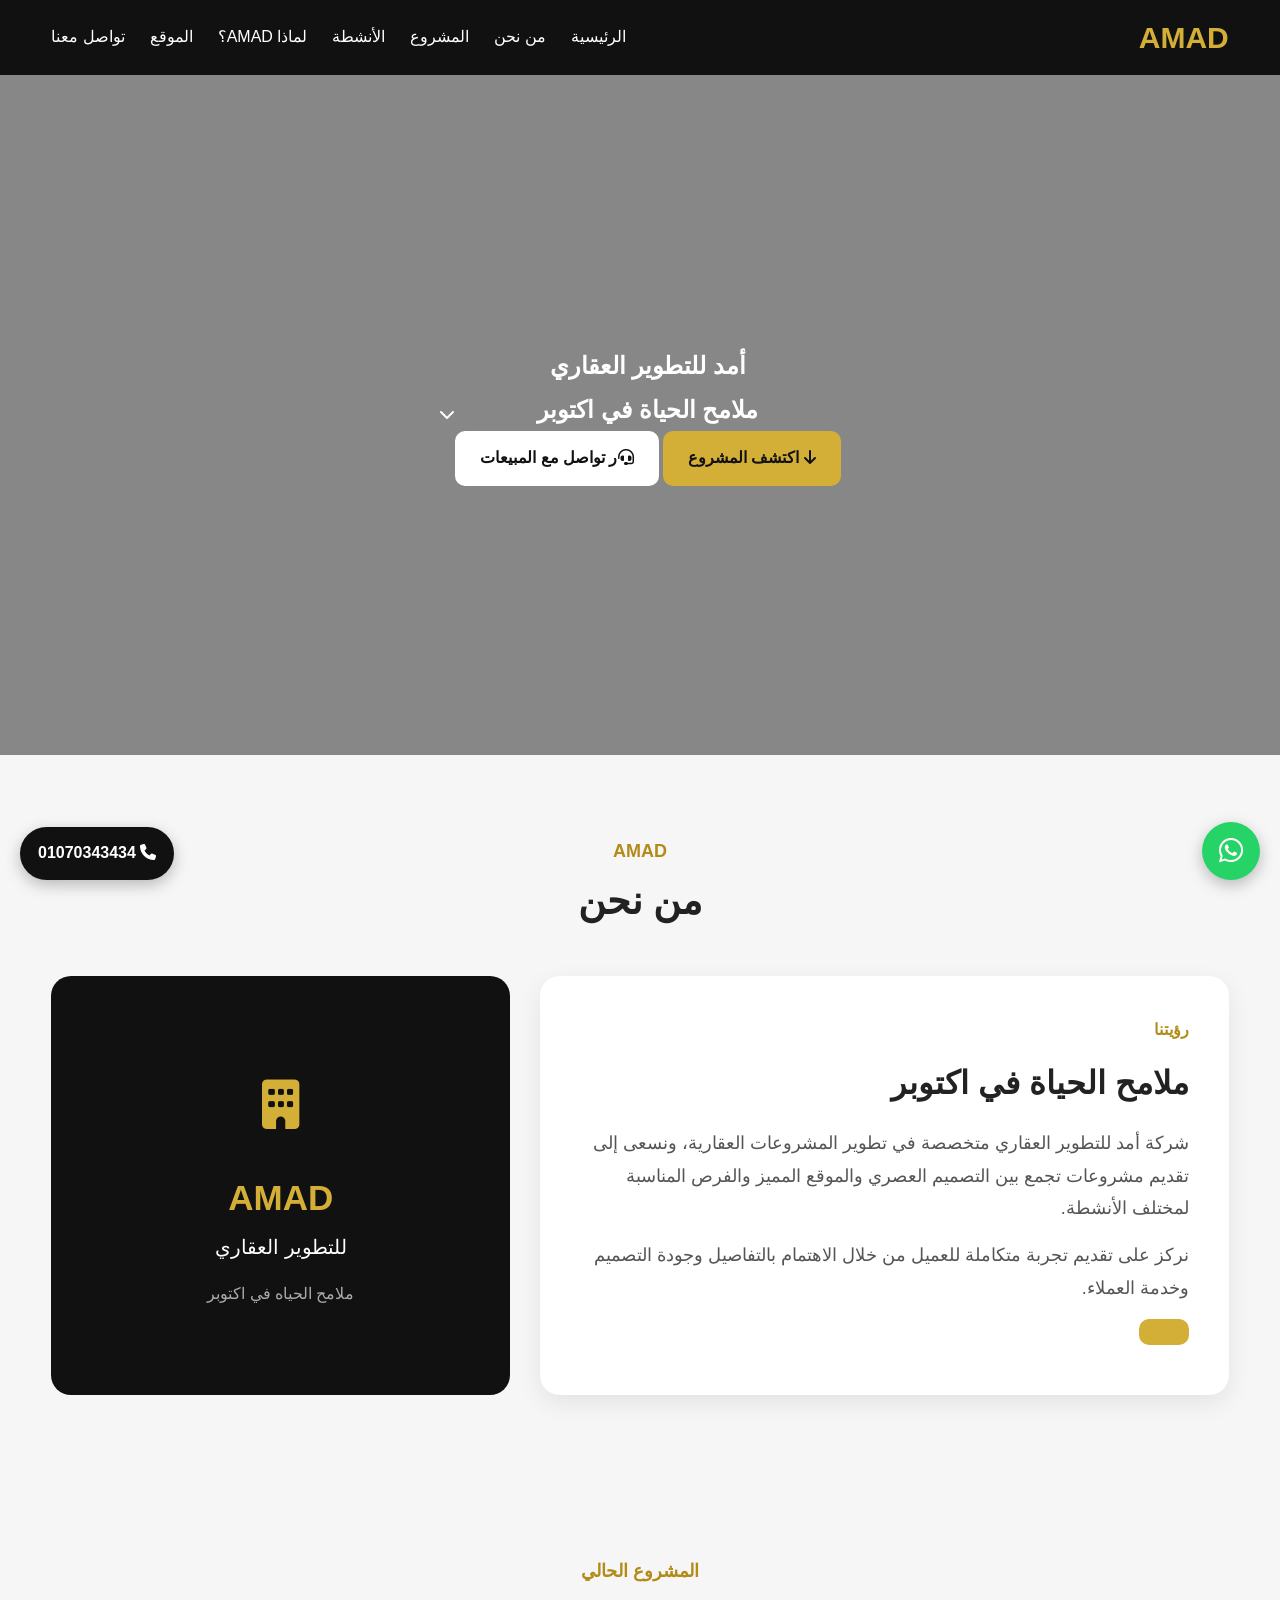
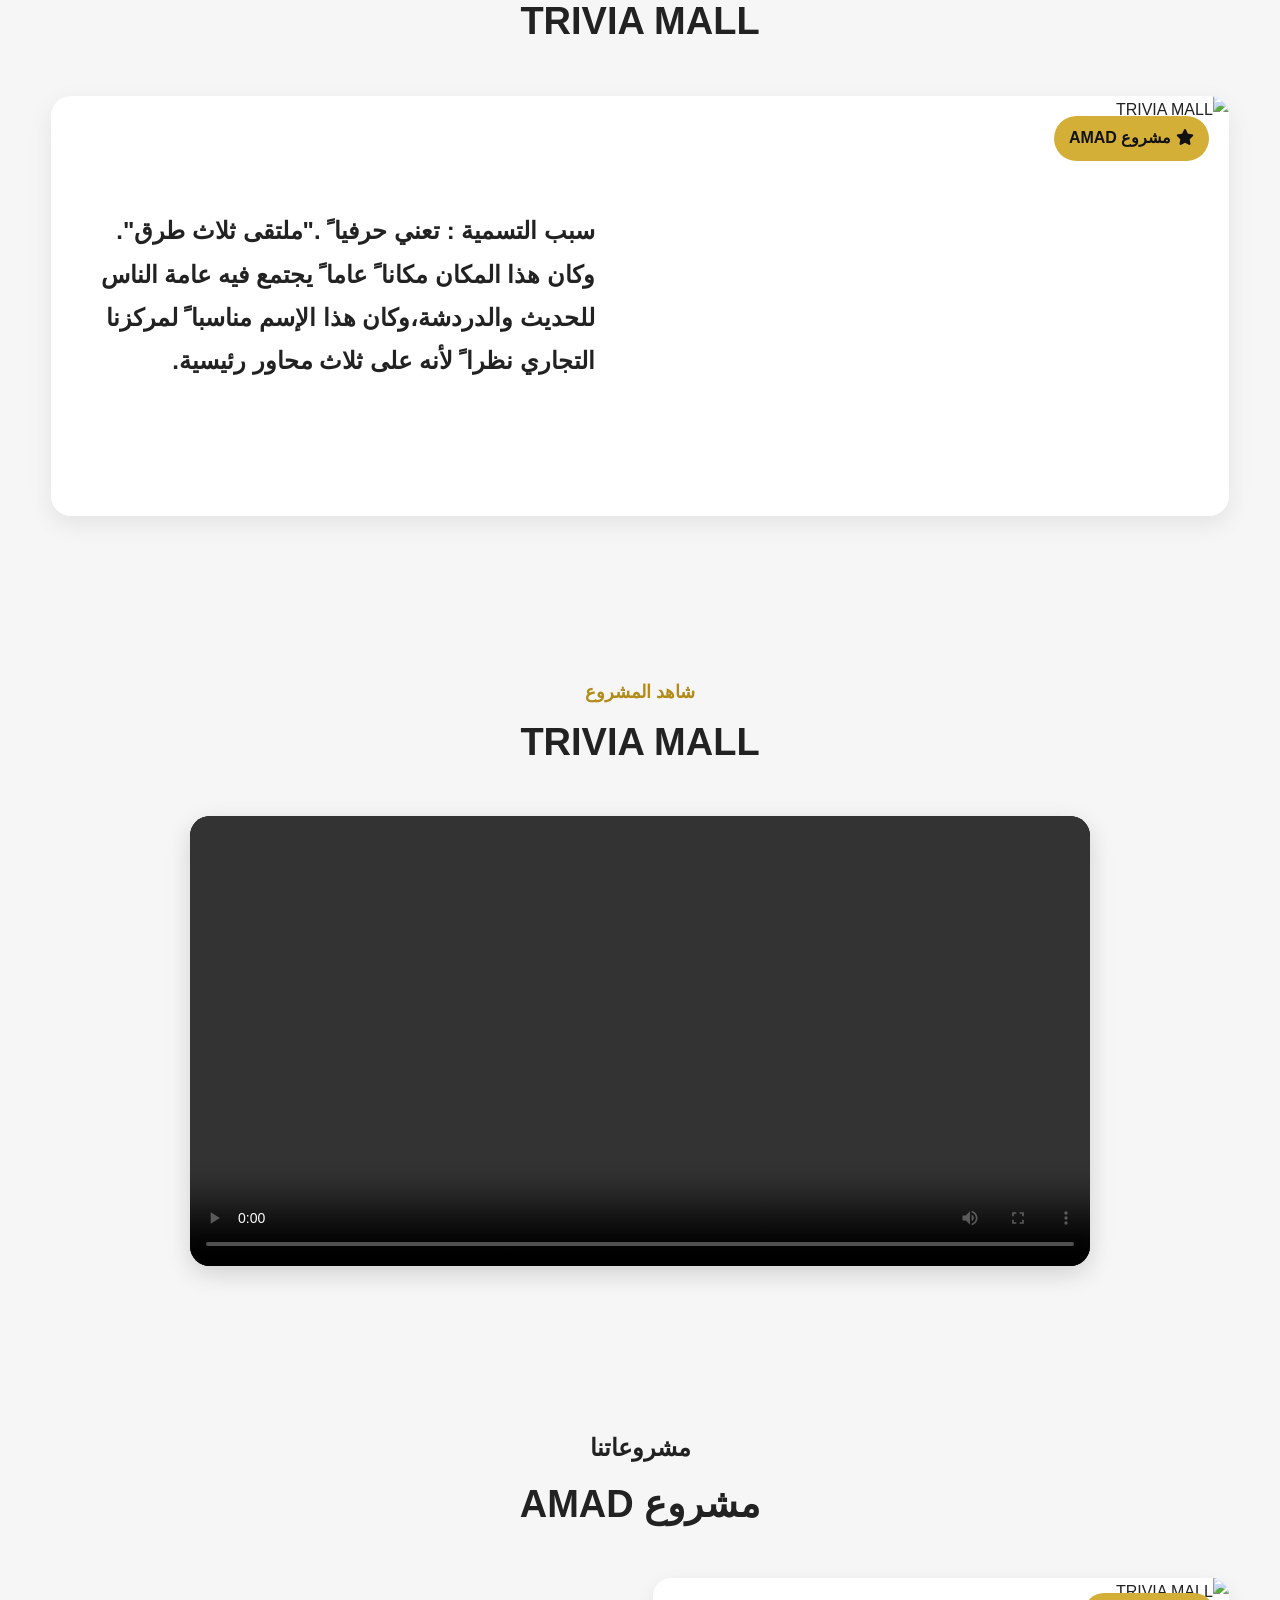
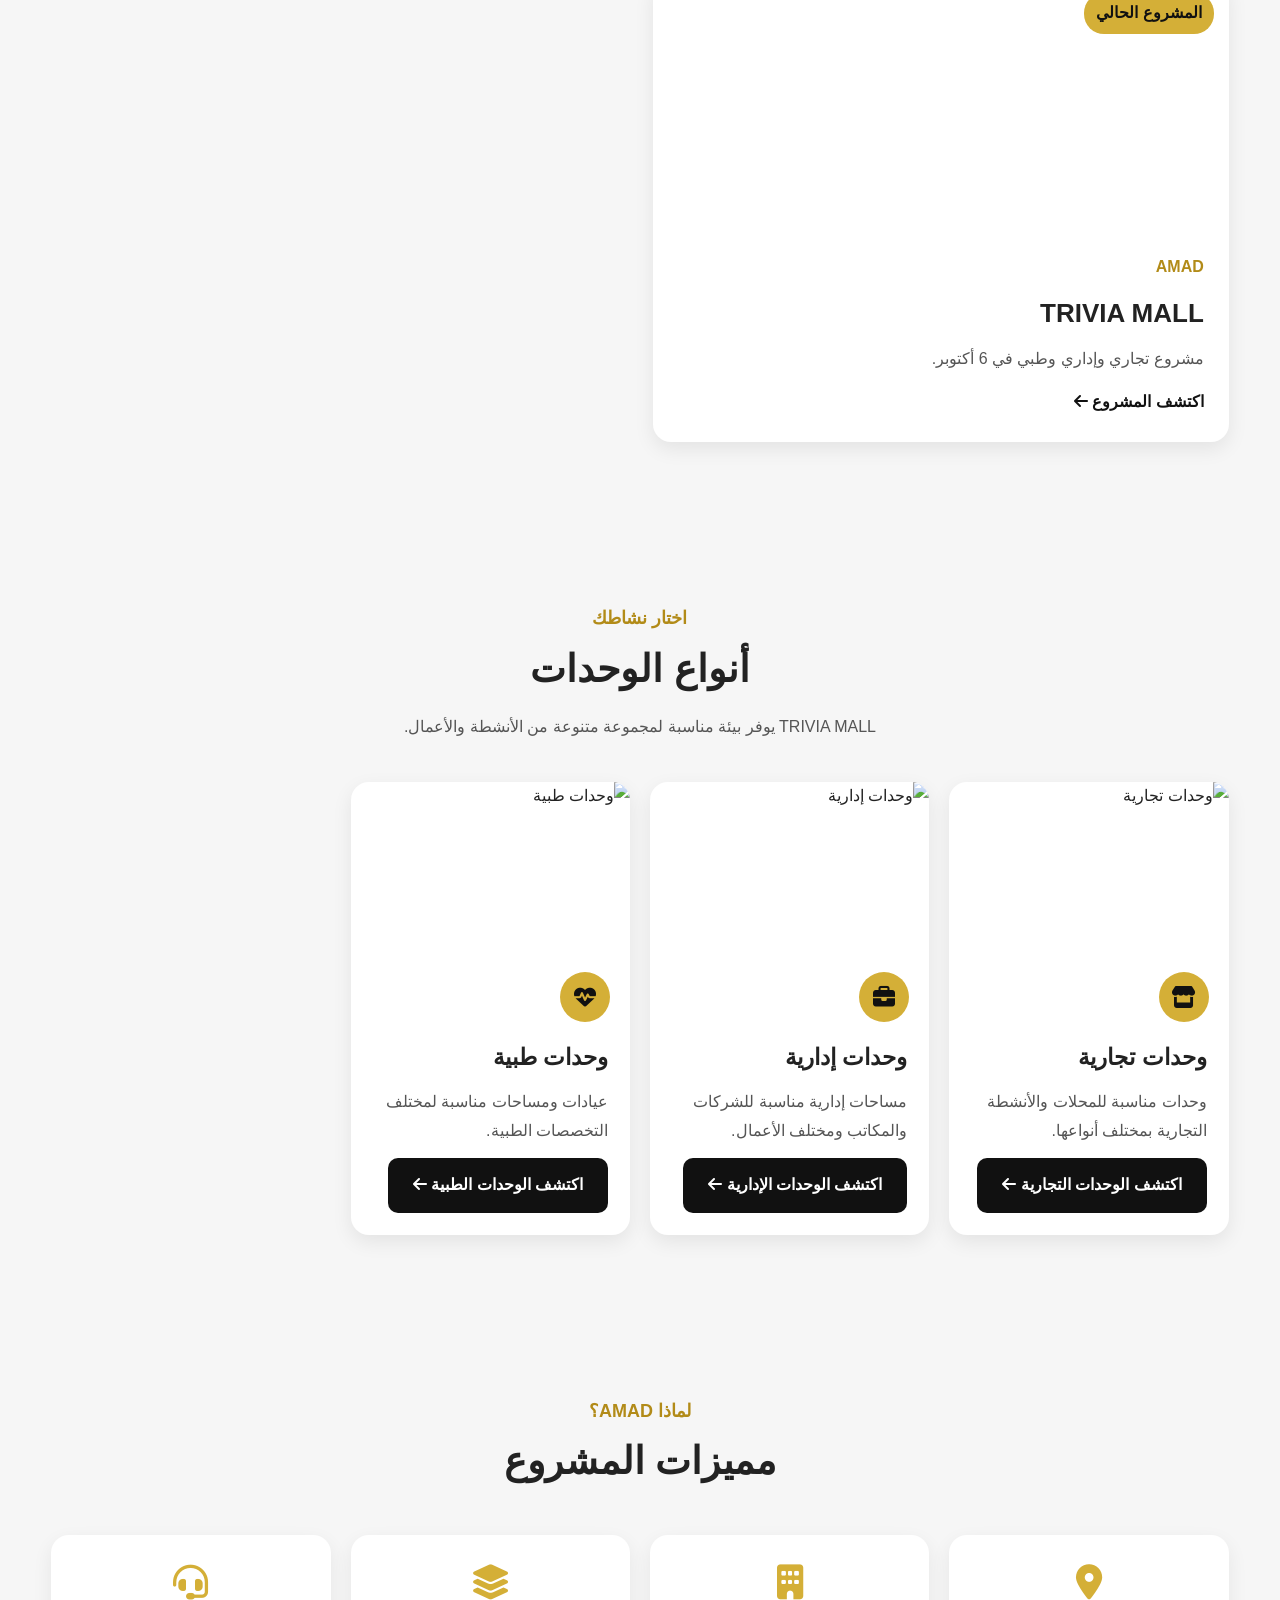
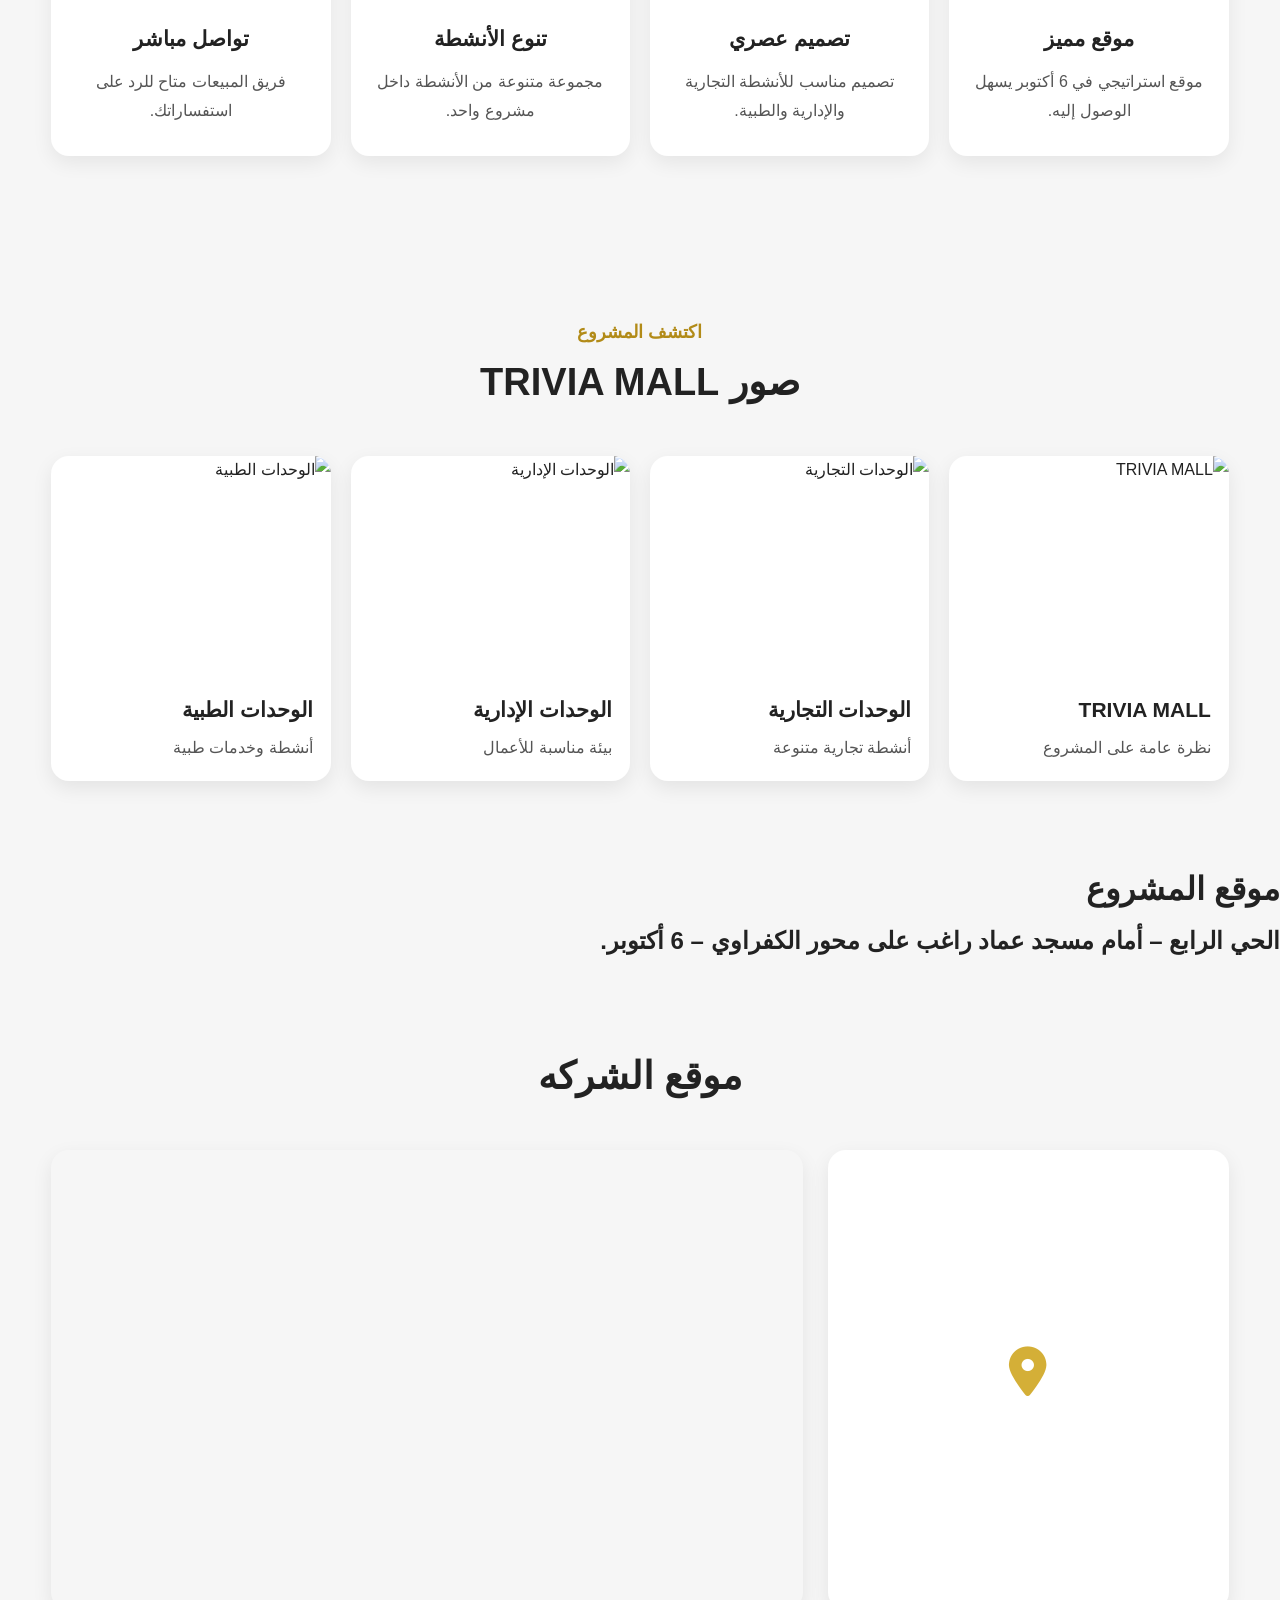
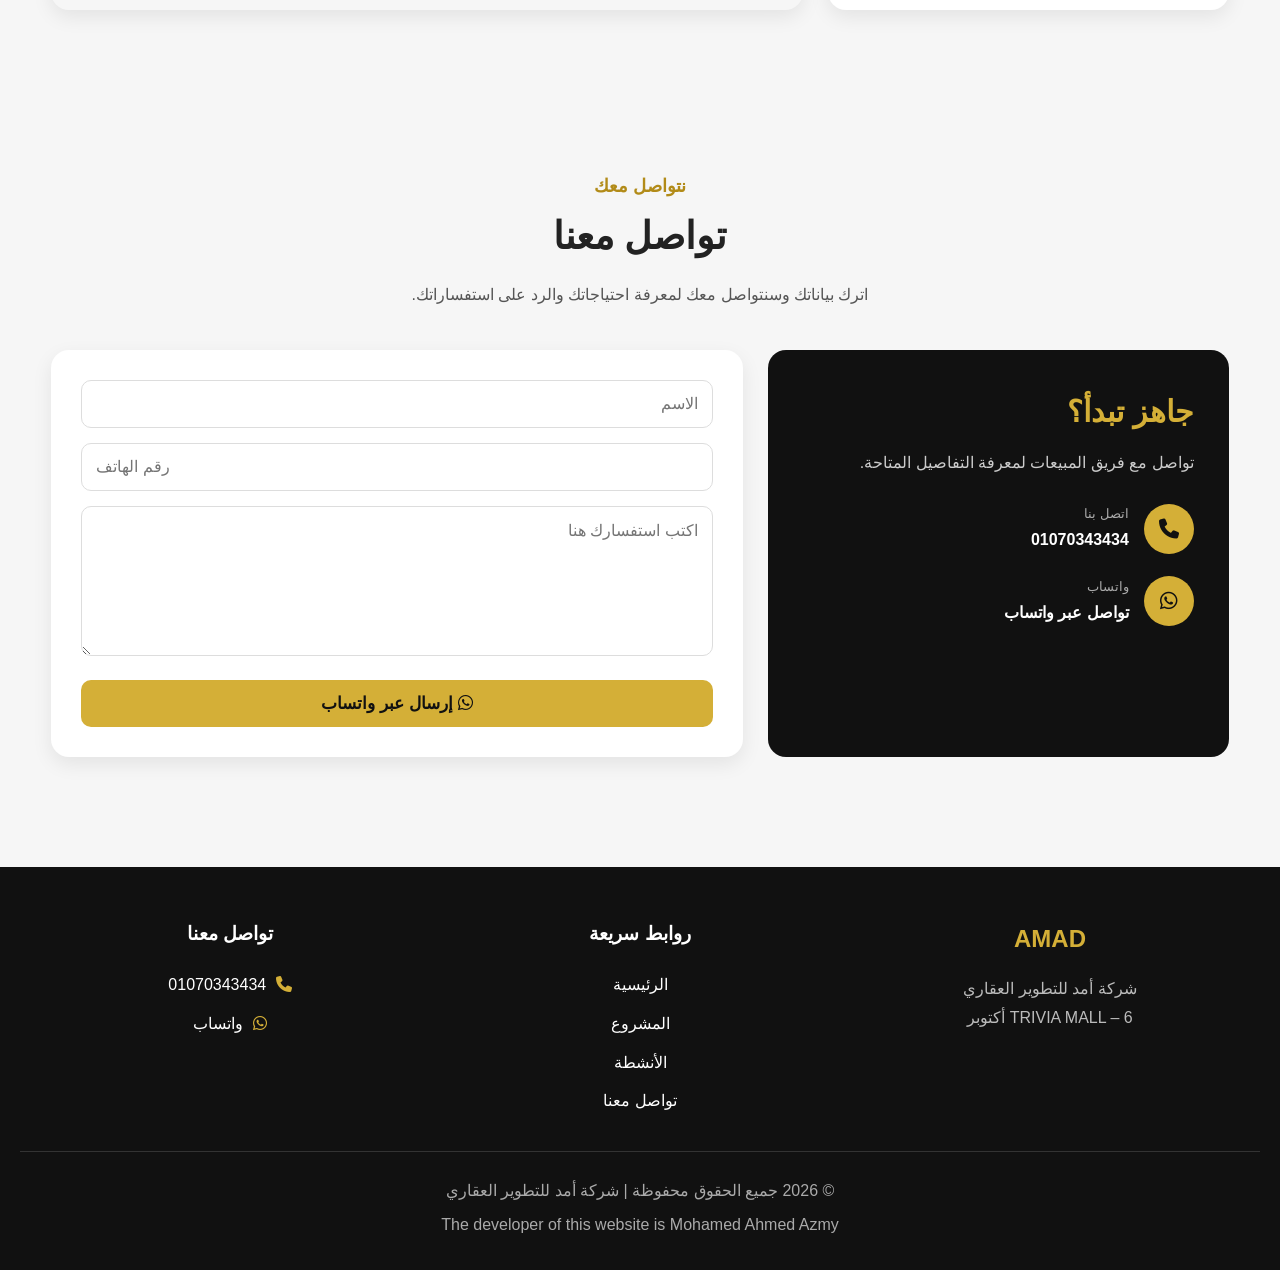
==== index.html @ 3ab89012 "Add files via upload" ====
<!DOCTYPE html>
<html lang="ar" dir="rtl">

<head>
    <meta name="google-site-verification" content="VstWDVRLXykxLYkvQCBUui3q2gNWDmRXdOxIaszETvo">

    <meta charset="UTF-8">
    <meta name="viewport" content="width=device-width, initial-scale=1.0">

    <meta name="description"
        content="أمد للتطوير العقاري | TRIVIA MALL - مشروع تجاري وإداري وطبي في 6 أكتوبر.">

    <title>أمد للتطوير العقاري | TRIVIA MALL</title>

    <link rel="stylesheet" href="style.css">

    <link rel="stylesheet"
        href="https://cdnjs.cloudflare.com/ajax/libs/font-awesome/6.7.2/css/all.min.css">
</head>
<script>
    const menuToggle = document.getElementById("menuToggle");
    const navLinks = document.getElementById("navLinks");

    menuToggle.addEventListener("click", function () {
        navLinks.classList.toggle("active");

        if (navLinks.classList.contains("active")) {
            menuToggle.textContent = "✕";
        } else {
            menuToggle.textContent = "☰";
        }
    });

    // إغلاق القائمة بعد الضغط على أي رابط
    document.querySelectorAll(".nav-links a").forEach(link => {
        link.addEventListener("click", function () {
            navLinks.classList.remove("active");
            menuToggle.textContent = "☰";
        });
    });
</script>
<body>

    <!-- زر الاتصال -->
    <a href="tel:01070343434" class="call-fixed">
        <i class="fa-solid fa-phone"></i>
        01070343434
    </a>

    <!-- Header -->
    <header>
    <nav class="navbar">

        <a href="#home" class="logo">
            AMAD
        </a>

        <!-- زر القائمة -->
        <button class="menu-toggle" id="menuToggle" aria-label="فتح القائمة">
            ☰
        </button>

        <ul class="nav-links" id="navLinks">

            <li><a href="#home">الرئيسية</a></li>
            <li><a href="#about">من نحن</a></li>
            <li><a href="#project">المشروع</a></li>
            <li><a href="#services">الأنشطة</a></li>
            <li><a href="#why-us">لماذا AMAD؟</a></li>
            <li><a href="#location">الموقع</a></li>
            <li><a href="#contact">تواصل معنا</a></li>

        </ul>

    </nav>
</header>

    <!-- Hero -->
    <section class="hero" id="home">

        <div class="hero-overlay"></div>

        <div class="hero-content">

            <span class="hero-small">
               <h1>أمد للتطوير العقاري </h1> 
            </span>

           <h1>ملامح الحياة في اكتوبر</h1>
           

            <h2>
                
            </h2>

            

            <div class="hero-buttons">

                <a href="#project" class="main-btn">
                    <i class="fa-solid fa-arrow-down"></i>
                    اكتشف المشروع
                </a>

                <a href="#contact" class="second-btn">
                    <i class="fa-solid fa-headset"></i>ر 
                    تواصل مع المبيعات
                </a>

            </div>

        </div>

        <div class="hero-scroll">
            <span></span>
            <i class="fa-solid fa-chevron-down"></i>
        </div>

    </section>

    <!-- About -->
    <section class="about section" id="about">

        <div class="section-title">

            <span>AMAD</span>

            <h2>من نحن</h2>

        </div>

        <div class="about-content">

            <div class="about-text">

                <span class="section-label">
                    رؤيتنا
                </span>

                <h3>
         ملامح الحياة في اكتوبر
                </h3>

                <p>
                    شركة أمد للتطوير العقاري متخصصة في تطوير
                    المشروعات العقارية، ونسعى إلى تقديم مشروعات
                    تجمع بين التصميم العصري والموقع المميز
                    والفرص المناسبة لمختلف الأنشطة.
                </p>

                <p>
                    نركز على تقديم تجربة متكاملة للعميل
                    من خلال الاهتمام بالتفاصيل وجودة التصميم
                    وخدمة العملاء.
                </p>

                <a href="#project" class="main-btn">
                    
                </a>

            </div>

            <div class="about-highlight">

                <div class="highlight-icon">
                    <i class="fa-solid fa-building"></i>
                </div>

                <h3>AMAD</h3>

                <p>
                    للتطوير العقاري
                </p>

                <span>
                
ملامح الحياه في اكتوبر
                </span>

            </div>

        </div>

    </section>

    <!-- Project -->
    <section class="project section" id="project">

        <div class="section-title">

            <span>المشروع الحالي</span>

            <h2>TRIVIA MALL</h2>

        </div>

        <div class="project-card">

            <div class="project-image">

                <img src="trivia-mall.jpg" alt="TRIVIA MALL">

                <div class="project-badge">
                    <i class="fa-solid fa-star"></i>
                    مشروع AMAD
                </div>

            </div>

            <div class="project-info">

                <span class="section-label">
                    
                </span>

                <h3>
                    
                </h3>
<h1>سبب التسمية : تعني حرفيا ً ."ملتقى ثلاث طرق". وكان هذا المكان مكانا ً عاما ً يجتمع فيه عامة الناس للحديث والدردشة،وكان هذا الإسم مناسبا ً لمركزنا التجاري نظرا ً لأنه على ثلاث محاور رئيسية&#46;</h1>
                
                <div class="project-location">

                   

                    <div>

                        

                        

                    </div>

                </div>

                <div class="project-actions">

                  

                   
                </div>

            </div>

        </div>

    </section>

    <!-- Video -->
    <section class="video-section section">

        <div class="section-title">

            <span>شاهد المشروع</span>

            <h2>TRIVIA MALL</h2>

        </div>

        <div class="video-box">

            <video controls playsinline preload="metadata">

                <source src="trivia-mall.mp4" type="video/mp4">

                المتصفح لا يدعم تشغيل الفيديو.

            </video>

        </div>

    </section>

    <!-- Projects -->
    <section class="projects section">

        <div class="section-title">

           <H1>مشروعاتنا</H1>

            <h2>مشروع AMAD</h2>

        </div>

        <div class="projects-grid">

            <div class="project-mini-card active-project">

                <div class="mini-project-image">

                    <img src="trivia-mall.jpg" alt="TRIVIA MALL">

                    <span class="project-status">
                        المشروع الحالي
                    </span>

                </div>

                <div class="mini-project-content">

                    <span>AMAD</span>

                    <h3>TRIVIA MALL</h3>

                    <p>
                        مشروع تجاري وإداري وطبي
                        في 6 أكتوبر.
                    </p>

                    <a href="#project">
                        اكتشف المشروع
                        <i class="fa-solid fa-arrow-left"></i>
                    </a>

                </div>

            </div>

            

            </div>

        </div>

    </section>

    <!-- Services -->
    <section class="services section" id="services">

        <div class="section-title">

            <span>اختار نشاطك</span>

            <h2>أنواع الوحدات</h2>

            <p>
                TRIVIA MALL يوفر بيئة مناسبة لمجموعة متنوعة
                من الأنشطة والأعمال.
            </p>

        </div>

        <div class="services-grid">

            <!-- Commercial -->
            <div class="service-card">

                <div class="service-image">

                    <img
                        src="https://images.unsplash.com/photo-1556742049-0cfed4f6a45d?auto=format&fit=crop&w=900&q=80"
                        alt="وحدات تجارية">

                    <span class="service-icon">
                        <i class="fa-solid fa-store"></i>
                    </span>

                </div>

                <div class="service-content">

                    <h3>وحدات تجارية</h3>

                    <p>
                        وحدات مناسبة للمحلات والأنشطة التجارية
                        بمختلف أنواعها.
                    </p>

                    <a href="commercial.html" class="details-btn">
                        اكتشف الوحدات التجارية
                        <i class="fa-solid fa-arrow-left"></i>
                    </a>

                </div>

            </div>

            <!-- Administrative -->
            <div class="service-card">

                <div class="service-image">

                    <img
                        src="https://images.unsplash.com/photo-1497366811353-6870744d04b2?auto=format&fit=crop&w=900&q=80"
                        alt="وحدات إدارية">

                    <span class="service-icon">
                        <i class="fa-solid fa-briefcase"></i>
                    </span>

                </div>

                <div class="service-content">

                    <h3>وحدات إدارية</h3>

                    <p>
                        مساحات إدارية مناسبة للشركات
                        والمكاتب ومختلف الأعمال.
                    </p>

                    <a href="administrative.html" class="details-btn">
                        اكتشف الوحدات الإدارية
                        <i class="fa-solid fa-arrow-left"></i>
                    </a>

                </div>

            </div>

            <!-- Medical -->
            <div class="service-card">

                <div class="service-image">

                    <img
                        src="https://images.unsplash.com/photo-1519494026892-80bbd2d6fd0d?auto=format&fit=crop&w=900&q=80"
                        alt="وحدات طبية">

                    <span class="service-icon">
                        <i class="fa-solid fa-heart-pulse"></i>
                    </span>

                </div>

                <div class="service-content">

                    <h3>وحدات طبية</h3>

                    <p>
                        عيادات ومساحات مناسبة
                        لمختلف التخصصات الطبية.
                    </p>

                    <a href="medical.html" class="details-btn">
                        اكتشف الوحدات الطبية
                        <i class="fa-solid fa-arrow-left"></i>
                    </a>

                </div>

            </div>

            

                </div>

            </div>

        </div>

    </section>

    <!-- Why Us -->
    <section class="why-us section" id="why-us">

        <div class="section-title">

            <span>لماذا AMAD؟</span>

            <h2>مميزات المشروع</h2>

        </div>

        <div class="features-grid">

            <div class="feature-box">

                <div class="feature-icon">
                    <i class="fa-solid fa-location-dot"></i>
                </div>

                <h3>موقع مميز</h3>

                <p>
                    موقع استراتيجي في 6 أكتوبر
                    يسهل الوصول إليه.
                </p>

            </div>

            <div class="feature-box">

                <div class="feature-icon">
                    <i class="fa-solid fa-building"></i>
                </div>

                <h3>تصميم عصري</h3>

                <p>
                    تصميم مناسب للأنشطة التجارية
                    والإدارية والطبية.
                </p>

            </div>

            <div class="feature-box">

                <div class="feature-icon">
                    <i class="fa-solid fa-layer-group"></i>
                </div>

                <h3>تنوع الأنشطة</h3>

                <p>
                    مجموعة متنوعة من الأنشطة
                    داخل مشروع واحد.
                </p>

            </div>

            <div class="feature-box">

                <div class="feature-icon">
                    <i class="fa-solid fa-headset"></i>
                </div>

                <h3>تواصل مباشر</h3>

                <p>
                    فريق المبيعات متاح للرد
                    على استفساراتك.
                </p>

            </div>

        </div>

    </section>

    <!-- Gallery -->
    <section class="gallery section">

        <div class="section-title">

            <span>اكتشف المشروع</span>

            <h2>صور TRIVIA MALL</h2>

        </div>

        <div class="gallery-grid">

            <div class="gallery-card">

                <img
                    src="trivia-mall.jpg"
                    alt="TRIVIA MALL"
                    onclick="openImage(this.src)">

                <div class="gallery-overlay">

                    <h3>TRIVIA MALL</h3>

                    <p>نظرة عامة على المشروع</p>

                </div>

            </div>

            <div class="gallery-card">

                <img
                    src="https://images.unsplash.com/photo-1556742049-0cfed4f6a45d?auto=format&fit=crop&w=900&q=80"
                    alt="الوحدات التجارية"
                    onclick="openImage(this.src)">

                <div class="gallery-overlay">

                    <h3>الوحدات التجارية</h3>

                    <p>أنشطة تجارية متنوعة</p>

                </div>

            </div>

            <div class="gallery-card">

                <img
                    src="https://images.unsplash.com/photo-1497366811353-6870744d04b2?auto=format&fit=crop&w=900&q=80"
                    alt="الوحدات الإدارية"
                    onclick="openImage(this.src)">

                <div class="gallery-overlay">

                    <h3>الوحدات الإدارية</h3>

                    <p>بيئة مناسبة للأعمال</p>

                </div>

            </div>

            <div class="gallery-card">

                <img
                    src="https://images.unsplash.com/photo-1519494026892-80bbd2d6fd0d?auto=format&fit=crop&w=900&q=80"
                    alt="الوحدات الطبية"
                    onclick="openImage(this.src)">

                <div class="gallery-overlay">

                    <h3>الوحدات الطبية</h3>

                    <p>أنشطة وخدمات طبية</p>

                </div>

            </div>

        </div>

    </section>

    <!-- Location -->
     <h1>موقع المشروع</h1>

                <H2> الحي الرابع – أمام مسجد عماد راغب
                    على محور الكفراوي – 6 أكتوبر.
                </H2>
                   

     
    <section class="location section" id="location">

        <div class="section-title">

            

            <h2>موقع الشركه</h2>

        </div>

        <div class="location-content">

            <div class="location-info">

                <div class="location-icon">
                    <i class="fa-solid fa-location-dot"></i>
                </div>

                
                

            </div>

            <div class="map-box">

                <iframe
                    src="https://www.google.com/maps?q=West+Point+Mall+6th+October&output=embed"
                    width="100%"
                    height="450"
                    style="border:0;"
                    loading="lazy"
                    title="موقع TRIVIA MALL">
                </iframe>

            </div>

        </div>

    </section>

    <!-- Contact -->
    <section class="contact section" id="contact">

        <div class="section-title">

            <span>نتواصل معك</span>

            <h2>تواصل معنا</h2>

            <p>
                اترك بياناتك وسنتواصل معك لمعرفة
                احتياجاتك والرد على استفساراتك.
            </p>

        </div>

        <div class="contact-container">

            <div class="contact-info">

                <h3>جاهز تبدأ؟</h3>

                <p>
                    تواصل مع فريق المبيعات
                    لمعرفة التفاصيل المتاحة.
                </p>

                <a href="tel:01070343434" class="contact-item">

                    <span>
                        <i class="fa-solid fa-phone"></i>
                    </span>

                    <div>

                        <small>اتصل بنا</small>

                        <strong>01070343434</strong>

                    </div>

                </a>

                <a
                    href="https://wa.me/201070343434"
                    target="_blank"
                    class="contact-item">

                    <span>
                        <i class="fa-brands fa-whatsapp"></i>
                    </span>

                    <div>

                        <small>واتساب</small>

                        <strong>تواصل عبر واتساب</strong>

                    </div>

                </a>

            </div>

            <div class="contact-box">

                <input
                    type="text"
                    id="name"
                    placeholder="الاسم"
                    autocomplete="name">

                <input
                    type="tel"
                    id="phone"
                    placeholder="رقم الهاتف"
                    autocomplete="tel">

                <textarea
                    id="message"
                    placeholder="اكتب استفسارك هنا"></textarea>

                <button
                    onclick="sendWhatsApp()"
                    class="main-btn">

                    <i class="fa-brands fa-whatsapp"></i>
                    إرسال عبر واتساب

                </button>

            </div>

        </div>

    </section>

    <!-- WhatsApp -->
    <a
        href="https://wa.me/201070343434"
        target="_blank"
        class="whatsapp-float"
        aria-label="التواصل عبر واتساب">

        <i class="fa-brands fa-whatsapp"></i>

    </a>

    <!-- Image Modal -->
    <div
        id="imageModal"
        class="image-modal"
        onclick="closeImage()">

        <span>×</span>

        <img
            id="bigImage"
            src=""
            alt="صورة كبيرة">

    </div>

    <!-- Footer -->
    <footer>

        <div class="footer-content">

            <div class="footer-brand">

                <h2>AMAD</h2>

                <p>
                    شركة أمد للتطوير العقاري
                </p>

                <p>
                    TRIVIA MALL – 6 أكتوبر
                </p>

            </div>

            <div class="footer-links">

                <h3>روابط سريعة</h3>

                <a href="#home">الرئيسية</a>
                <a href="#project">المشروع</a>
                <a href="#services">الأنشطة</a>
                <a href="#contact">تواصل معنا</a>

            </div>

            <div class="footer-contact">

                <h3>تواصل معنا</h3>

                <a href="tel:01070343434">

                    <i class="fa-solid fa-phone"></i>
                    01070343434

                </a>

                <a
                    href="https://wa.me/201070343434"
                    target="_blank">

                    <i class="fa-brands fa-whatsapp"></i>
                    واتساب

                </a>

            </div>

        </div>

        <div class="footer-bottom">

            <p>
                © 2026 جميع الحقوق محفوظة | شركة أمد للتطوير العقاري
            </p>

            <p>
                The developer of this website is Mohamed Ahmed Azmy
            </p>

        </div>

    </footer>

    <script src="script.js"></script>

</body>

</html>
---- style.css ----
* {
    box-sizing: border-box;
    margin: 0;
    padding: 0;
}

html {
    scroll-behavior: smooth;
}

body {
    font-family: Arial, Tahoma, sans-serif;
    background: #f6f6f6;
    color: #222;
    line-height: 1.8;
}

/* =========================
   HEADER
========================= */

header {
    background: #111;
    color: white;
    position: sticky;
    top: 0;
    z-index: 1000;
}

.navbar {
    width: 92%;
    max-width: 1200px;
    margin: auto;
    min-height: 75px;
    display: flex;
    align-items: center;
    justify-content: space-between;
    gap: 20px;
}

.logo {
    font-size: 30px;
    color: #d4af37;
    text-decoration: none;
    font-weight: bold;
}

.nav-links {
    list-style: none;
    display: flex;
    gap: 25px;
    flex-wrap: wrap;
}

.nav-links a {
    color: white;
    text-decoration: none;
    font-size: 16px;
    transition: 0.3s;
}

.nav-links a:hover {
    color: #d4af37;
}

/* =========================
   HERO
========================= */

.hero {
    min-height: 680px;
    display: flex;
    align-items: center;
    justify-content: center;
    text-align: center;
    color: white;

    background:
        linear-gradient(
            rgba(0, 0, 0, 0.58),
            rgba(0, 0, 0, 0.58)
        ),
        url("trivia-mall.jpg")
        center center / cover no-repeat;

    padding: 80px 20px;
}

.hero {
    min-height: 680px;
    position: relative;
    display: flex;
    align-items: center;
    justify-content: center;
    text-align: center;
    color: white;
    padding: 80px 20px;

    background-image:
        linear-gradient(
            rgba(0, 0, 0, 0.45),
            rgba(0, 0, 0, 0.45)
        ),
        url("trivia-mall.jpg");

    background-repeat: no-repeat;
    background-position: center center;
    background-size: cover;
}

@media (max-width: 600px) {
    .hero {
        min-height: 650px;
        padding: 70px 15px;

        background-position: center center;
        background-size: cover;
    }

    .hero h1 {
        font-size: 38px;
    }

    .hero h2 {
        font-size: 21px;
    }

    .hero p {
        font-size: 15px;
    }
}
/* =========================
   BUTTONS
========================= */

.main-btn,
.second-btn,
.details-btn {
    display: inline-block;
    text-decoration: none;
    border-radius: 10px;
    padding: 13px 25px;
    font-weight: bold;
    transition: 0.3s;
    cursor: pointer;
}

.main-btn {
    background: #d4af37;
    color: #111;
}

.main-btn:hover {
    transform: translateY(-3px);
    opacity: 0.9;
}

.second-btn {
    background: white;
    color: #111;
}

.second-btn:hover {
    transform: translateY(-3px);
    background: #eee;
}

.details-btn {
    background: #111;
    color: white;
    margin-top: 12px;
}

.details-btn:hover {
    background: #d4af37;
    color: #111;
}

/* =========================
   SECTIONS
========================= */

.section {
    width: 92%;
    max-width: 1200px;
    margin: auto;
    padding: 80px 0;
}

.section-title {
    text-align: center;
    margin-bottom: 40px;
}

.section-title span {
    display: block;
    color: #b28b18;
    font-weight: bold;
    font-size: 18px;
}

.section-title h2 {
    font-size: 38px;
    margin-bottom: 10px;
}

.section-title p {
    max-width: 800px;
    margin: 10px auto;
    color: #555;
}

/* =========================
   ABOUT
========================= */

.about {
    text-align: center;
}

.about-content {
    display: grid;
    grid-template-columns: 1.5fr 1fr;
    gap: 30px;
    align-items: stretch;
}

.about-text {
    background: white;
    padding: 40px;
    border-radius: 20px;
    text-align: right;
    box-shadow: 0 8px 25px rgba(0, 0, 0, 0.08);
}

.section-label {
    display: inline-block;
    color: #b28b18;
    font-weight: bold;
    margin-bottom: 10px;
}

.about-text h3 {
    font-size: 32px;
    margin-bottom: 15px;
}

.about-text p {
    font-size: 18px;
    margin-bottom: 15px;
    color: #555;
}

.about-highlight {
    background: #111;
    color: white;
    border-radius: 20px;
    padding: 40px 25px;
    display: flex;
    flex-direction: column;
    justify-content: center;
    align-items: center;
}

.highlight-icon {
    font-size: 50px;
    color: #d4af37;
    margin-bottom: 15px;
}

.about-highlight h3 {
    color: #d4af37;
    font-size: 35px;
}

.about-highlight p {
    font-size: 20px;
}

.about-highlight span {
    color: #aaa;
    margin-top: 15px;
}

/* =========================
   PROJECT
========================= */

.project-card {
    background: white;
    border-radius: 20px;
    overflow: hidden;
    box-shadow: 0 8px 25px rgba(0, 0, 0, 0.08);
    display: grid;
    grid-template-columns: 1fr 1fr;
}

.project-image {
    position: relative;
}

.project-image img {
    width: 100%;
    height: 100%;
    min-height: 420px;
    object-fit: cover;
    display: block;
}

.project-badge {
    position: absolute;
    top: 20px;
    right: 20px;
    background: #d4af37;
    color: #111;
    padding: 8px 15px;
    border-radius: 25px;
    font-weight: bold;
}

.project-info {
    padding: 45px;
    display: flex;
    flex-direction: column;
    justify-content: center;
}

.project-info h3 {
    font-size: 34px;
    margin-bottom: 15px;
    color: #b28b18;
}

.project-info p {
    font-size: 18px;
    margin-bottom: 15px;
}

.project-location {
    display: flex;
    gap: 15px;
    align-items: flex-start;
    margin: 15px 0;
}

.project-location > i {
    color: #d4af37;
    font-size: 25px;
    margin-top: 5px;
}

.project-actions {
    display: flex;
    gap: 12px;
    flex-wrap: wrap;
    margin-top: 15px;
}

/* =========================
   VIDEO
========================= */

.video-box {
    max-width: 900px;
    margin: auto;
    border-radius: 20px;
    overflow: hidden;
    box-shadow: 0 8px 25px rgba(0, 0, 0, 0.15);
    background: #000;
}

.video-box video {
    width: 100%;
    display: block;
}

/* =========================
   PROJECTS
========================= */

.projects-grid {
    display: grid;
    grid-template-columns: repeat(2, 1fr);
    gap: 25px;
}

.project-mini-card {
    background: white;
    border-radius: 18px;
    overflow: hidden;
    box-shadow: 0 7px 20px rgba(0, 0, 0, 0.08);
}

.mini-project-image {
    position: relative;
}

.mini-project-image img {
    width: 100%;
    height: 250px;
    object-fit: cover;
    display: block;
}

.project-status {
    position: absolute;
    top: 15px;
    right: 15px;
    background: #d4af37;
    color: #111;
    padding: 6px 12px;
    border-radius: 20px;
    font-weight: bold;
}

.mini-project-content {
    padding: 25px;
}

.mini-project-content > span {
    color: #b28b18;
    font-weight: bold;
}

.mini-project-content h3 {
    font-size: 26px;
    margin: 8px 0;
}

.mini-project-content p {
    color: #555;
}

.mini-project-content a {
    display: inline-block;
    margin-top: 15px;
    color: #111;
    font-weight: bold;
    text-decoration: none;
}

.mini-project-content a:hover {
    color: #b28b18;
}

.coming-project {
    display: flex;
    flex-direction: column;
    justify-content: center;
    min-height: 350px;
    text-align: center;
}

.coming-icon {
    font-size: 60px;
    color: #d4af37;
    margin-bottom: 15px;
}

/* =========================
   SERVICES
========================= */

.services-grid {
    display: grid;
    grid-template-columns: repeat(4, 1fr);
    gap: 20px;
}

.service-card {
    background: white;
    border-radius: 18px;
    overflow: hidden;
    box-shadow: 0 7px 20px rgba(0, 0, 0, 0.08);
    transition: 0.3s;
}

.service-card:hover {
    transform: translateY(-7px);
}

.service-image {
    position: relative;
}

.service-card img {
    width: 100%;
    height: 220px;
    object-fit: cover;
    display: block;
}

.service-icon {
    position: absolute;
    bottom: -20px;
    right: 20px;
    width: 50px;
    height: 50px;
    background: #d4af37;
    color: #111;
    border-radius: 50%;
    display: flex;
    align-items: center;
    justify-content: center;
    font-size: 22px;
}

.service-content {
    padding: 35px 22px 22px;
}

.service-content h3 {
    font-size: 23px;
    margin-bottom: 10px;
}

.service-content p {
    color: #555;
}

/* =========================
   WHY US
========================= */

.features-grid {
    display: grid;
    grid-template-columns: repeat(4, 1fr);
    gap: 20px;
}

.feature-box {
    background: white;
    padding: 30px 20px;
    text-align: center;
    border-radius: 18px;
    box-shadow: 0 7px 20px rgba(0, 0, 0, 0.07);
}

.feature-icon {
    margin-bottom: 15px;
}

.feature-box i {
    font-size: 35px;
    color: #d4af37;
}

.feature-box h3 {
    margin-bottom: 10px;
    font-size: 21px;
}

.feature-box p {
    color: #555;
}

/* =========================
   GALLERY
========================= */

.gallery-grid {
    display: grid;
    grid-template-columns: repeat(4, 1fr);
    gap: 20px;
    margin-top: 30px;
}

.gallery-card {
    background: white;
    border-radius: 18px;
    overflow: hidden;
    box-shadow: 0 7px 20px rgba(0, 0, 0, 0.08);
    transition: 0.3s;
    cursor: pointer;
}

.gallery-card:hover {
    transform: translateY(-6px);
}

.gallery-card img {
    width: 100%;
    height: 220px;
    object-fit: cover;
    display: block;
}

.gallery-overlay {
    padding: 15px 18px 18px;
}

.gallery-card h3 {
    font-size: 21px;
    margin-bottom: 5px;
}

.gallery-card p {
    color: #555;
}

/* =========================
   IMAGE MODAL
========================= */

.image-modal {
    display: none;
    position: fixed;
    z-index: 5000;
    inset: 0;
    background: rgba(0, 0, 0, 0.9);
    align-items: center;
    justify-content: center;
    padding: 20px;
}

.image-modal img {
    max-width: 95%;
    max-height: 90vh;
    object-fit: contain;
    border-radius: 12px;
}

.image-modal span {
    position: absolute;
    top: 15px;
    right: 30px;
    color: white;
    font-size: 45px;
    cursor: pointer;
}

/* =========================
   LOCATION
========================= */

.location-content {
    display: grid;
    grid-template-columns: 0.8fr 1.5fr;
    gap: 25px;
    align-items: stretch;
}

.location-info {
    background: white;
    border-radius: 18px;
    padding: 35px;
    text-align: center;
    box-shadow: 0 7px 20px rgba(0, 0, 0, 0.08);
    display: flex;
    flex-direction: column;
    align-items: center;
    justify-content: center;
}

.location-icon {
    font-size: 50px;
    color: #d4af37;
    margin-bottom: 15px;
}

.location-info h3 {
    font-size: 27px;
    margin-bottom: 12px;
}

.location-info p {
    color: #555;
    margin-bottom: 20px;
}

.map-box iframe {
    width: 100%;
    height: 100%;
    min-height: 450px;
    border-radius: 18px;
    box-shadow: 0 7px 20px rgba(0, 0, 0, 0.08);
}

/* =========================
   CONTACT
========================= */

.contact-container {
    display: grid;
    grid-template-columns: 0.8fr 1.2fr;
    gap: 25px;
    align-items: stretch;
}

.contact-info {
    background: #111;
    color: white;
    border-radius: 18px;
    padding: 35px;
}

.contact-info h3 {
    color: #d4af37;
    font-size: 30px;
    margin-bottom: 10px;
}

.contact-info > p {
    color: #ccc;
    margin-bottom: 25px;
}

.contact-item {
    display: flex;
    align-items: center;
    gap: 15px;
    text-decoration: none;
    color: white;
    margin-bottom: 20px;
}

.contact-item > span {
    width: 50px;
    height: 50px;
    border-radius: 50%;
    background: #d4af37;
    color: #111;
    display: flex;
    align-items: center;
    justify-content: center;
    font-size: 20px;
}

.contact-item small {
    display: block;
    color: #aaa;
}

.contact-item strong {
    display: block;
}

.contact-box {
    background: white;
    padding: 30px;
    border-radius: 18px;
    box-shadow: 0 7px 20px rgba(0, 0, 0, 0.08);
}

.contact-box input,
.contact-box textarea {
    width: 100%;
    border: 1px solid #ddd;
    border-radius: 10px;
    padding: 14px;
    margin-bottom: 15px;
    font-size: 16px;
    font-family: inherit;
    outline: none;
}

.contact-box input:focus,
.contact-box textarea:focus {
    border-color: #d4af37;
}

.contact-box textarea {
    min-height: 150px;
    resize: vertical;
}

.contact-box button {
    border: none;
    cursor: pointer;
    width: 100%;
    font-size: 17px;
}

/* =========================
   CALL BUTTON
========================= */

.call-fixed {
    position: fixed;
    bottom: 20px;
    left: 20px;
    z-index: 2000;

    background: #111;
    color: white;
    text-decoration: none;

    padding: 12px 18px;
    border-radius: 30px;
    font-weight: bold;

    box-shadow: 0 5px 15px rgba(0, 0, 0, 0.25);
}

.call-fixed:hover {
    background: #d4af37;
    color: #111;
}

/* =========================
   WHATSAPP
========================= */

.whatsapp-float {
    position: fixed;
    bottom: 20px;
    right: 20px;

    width: 58px;
    height: 58px;

    display: flex;
    align-items: center;
    justify-content: center;

    background: #25D366;
    color: white;

    border-radius: 50%;
    font-size: 28px;

    text-decoration: none;
    z-index: 2000;

    box-shadow: 0 5px 15px rgba(0, 0, 0, 0.25);
}

.whatsapp-float:hover {
    transform: scale(1.08);
}

/* =========================
   FOOTER
========================= */

footer {
    background: #111;
    color: white;
    text-align: center;
    padding: 50px 20px 25px;
    margin-top: 30px;
}

footer h2 {
    color: #d4af37;
    margin-bottom: 15px;
}

.footer-content {
    max-width: 1200px;
    margin: auto;
    display: grid;
    grid-template-columns: repeat(3, 1fr);
    gap: 30px;
}

.footer-brand p {
    color: #bbb;
}

.footer-links {
    display: flex;
    flex-direction: column;
    justify-content: flex-start;
    gap: 10px;
    margin: 0;
}

.footer-links h3,
.footer-contact h3 {
    margin-bottom: 10px;
}

.footer-links a,
.footer-contact a {
    color: white;
    text-decoration: none;
}

.footer-links a:hover,
.footer-contact a:hover {
    color: #d4af37;
}

.footer-contact {
    display: flex;
    flex-direction: column;
    gap: 10px;
}

.footer-contact i {
    color: #d4af37;
    margin-left: 5px;
}

.footer-bottom {
    border-top: 1px solid #333;
    margin-top: 35px;
    padding-top: 20px;
    color: #aaa;
}

.footer-bottom p {
    margin: 5px 0;
}

/* =========================
   TABLET
========================= */

@media (max-width: 900px) {

    .navbar {
        flex-direction: column;
        padding: 15px 0;
    }

    .nav-links {
        justify-content: center;
        gap: 15px;
    }

    .hero {
        min-height: 620px;
    }

    .hero h1 {
        font-size: 50px;
    }

    .hero h2 {
        font-size: 25px;
    }

    .about-content {
        grid-template-columns: 1fr;
    }

    .services-grid,
    .features-grid {
        grid-template-columns: repeat(2, 1fr);
    }

    .project-card {
        grid-template-columns: 1fr;
    }

    .project-image img {
        min-height: 300px;
    }

    .gallery-grid {
        grid-template-columns: repeat(2, 1fr);
    }

    .location-content,
    .contact-container {
        grid-template-columns: 1fr;
    }

    .footer-content {
        grid-template-columns: 1fr;
    }
}

/* =========================
   MOBILE
========================= */

@media (max-width: 600px) {

    .section {
        width: 92%;
        padding: 55px 0;
    }

    .navbar {
        width: 94%;
    }

    .logo {
        font-size: 26px;
    }

    .nav-links {
        gap: 8px 12px;
    }

    .nav-links a {
        font-size: 13px;
    }

    /* صورة TRIVIA MALL في الموبايل */

    .hero {
        min-height: 620px;
        padding: 70px 15px;
        background-position: center center;
        background-size: cover;
    }

    .hero-content {
        width: 100%;
        max-width: 100%;
    }

    .hero h1 {
        font-size: 38px;
        letter-spacing: 1px;
    }

    .hero h2 {
        font-size: 21px;
    }

    .hero-small {
        font-size: 17px;
    }

    .hero p {
        font-size: 15px;
        line-height: 1.8;
    }

    .hero-buttons {
        flex-direction: column;
        align-items: stretch;
    }

    .hero-buttons .main-btn,
    .hero-buttons .second-btn {
        width: 100%;
    }

    .hero-scroll {
        display: none;
    }

    .section-title {
        margin-bottom: 30px;
    }

    .section-title h2 {
        font-size: 30px;
    }

    .section-title span {
        font-size: 16px;
    }

    .about-text {
        padding: 25px;
        text-align: right;
    }

    .about-text h3 {
        font-size: 26px;
    }

    .about-text p {
        font-size: 16px;
    }

    .about-highlight {
        padding: 35px 20px;
    }

    .project-image img {
        min-height: 260px;
        height: 260px;
    }

    .project-info {
        padding: 25px;
    }

    .project-info h3 {
        font-size: 28px;
    }

    .project-info p {
        font-size: 16px;
    }

    .project-actions {
        flex-direction: column;
    }

    .project-actions .main-btn,
    .project-actions .second-btn {
        width: 100%;
        text-align: center;
    }

    .projects-grid {
        grid-template-columns: 1fr;
    }

    .services-grid,
    .features-grid {
        grid-template-columns: 1fr;
    }

    .service-card img {
        height: 210px;
    }

    .gallery-grid {
        grid-template-columns: 1fr;
    }

    .gallery-card img {
        height: 240px;
    }

    .map-box iframe {
        min-height: 320px;
    }

    .contact-info,
    .contact-box {
        padding: 25px;
    }

    .call-fixed {
        left: 10px;
        bottom: 10px;
        font-size: 13px;
        padding: 10px 14px;
    }

    .whatsapp-float {
        right: 10px;
        bottom: 10px;
        width: 52px;
        height: 52px;
        font-size: 24px;
    }

    .footer-content {
        grid-template-columns: 1fr;
    }

    .footer-bottom {
        font-size: 13px;
    }
}

/* =========================
   SMALL PHONES
========================= */

@media (max-width: 380px) {

    .hero {
        min-height: 580px;
        padding: 60px 12px;
    }

    .hero h1 {
        font-size: 32px;
    }

    .hero h2 {
        font-size: 19px;
    }

    .hero p {
        font-size: 14px;
    }

    .nav-links a {
        font-size: 12px;
    }

    .section-title h2 {
        font-size: 27px;
    }
}
/* زر القائمة */
.menu-toggle {
    display: none;
    background: none;
    border: none;
    font-size: 32px;
    cursor: pointer;
    color: inherit;
}

/* الموبايل */
@media (max-width: 768px) {

    .menu-toggle {
        display: block;
    }

    .navbar {
        position: relative;
    }

    .nav-links {
        display: none;
        position: absolute;
        top: 100%;
        right: 0;
        width: 100%;
        flex-direction: column;
        text-align: center;
        padding: 20px 0;
        margin: 0;
        background: white;
        box-shadow: 0 5px 15px rgba(0, 0, 0, 0.1);
        z-index: 1000;
    }

    .nav-links.active {
        display: flex;
    }

    .nav-links li {
        margin: 10px 0;
    }
}
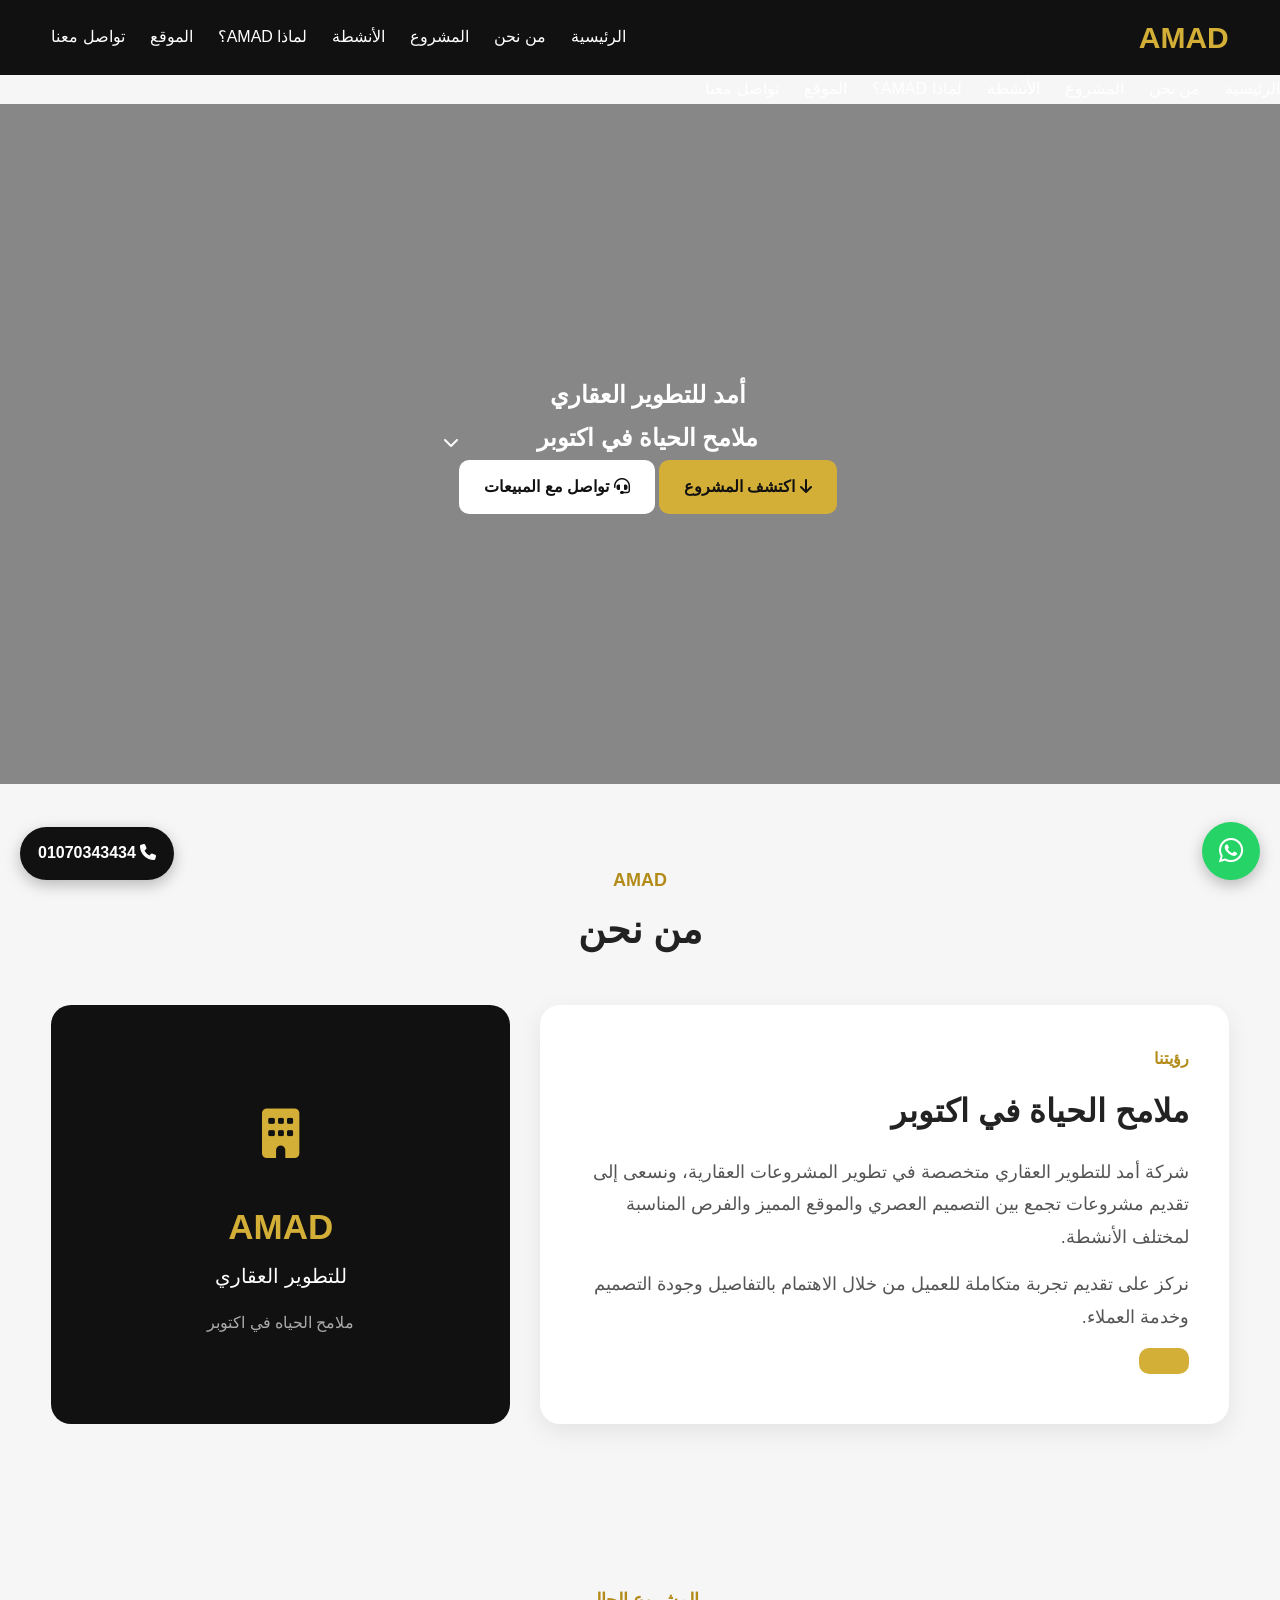
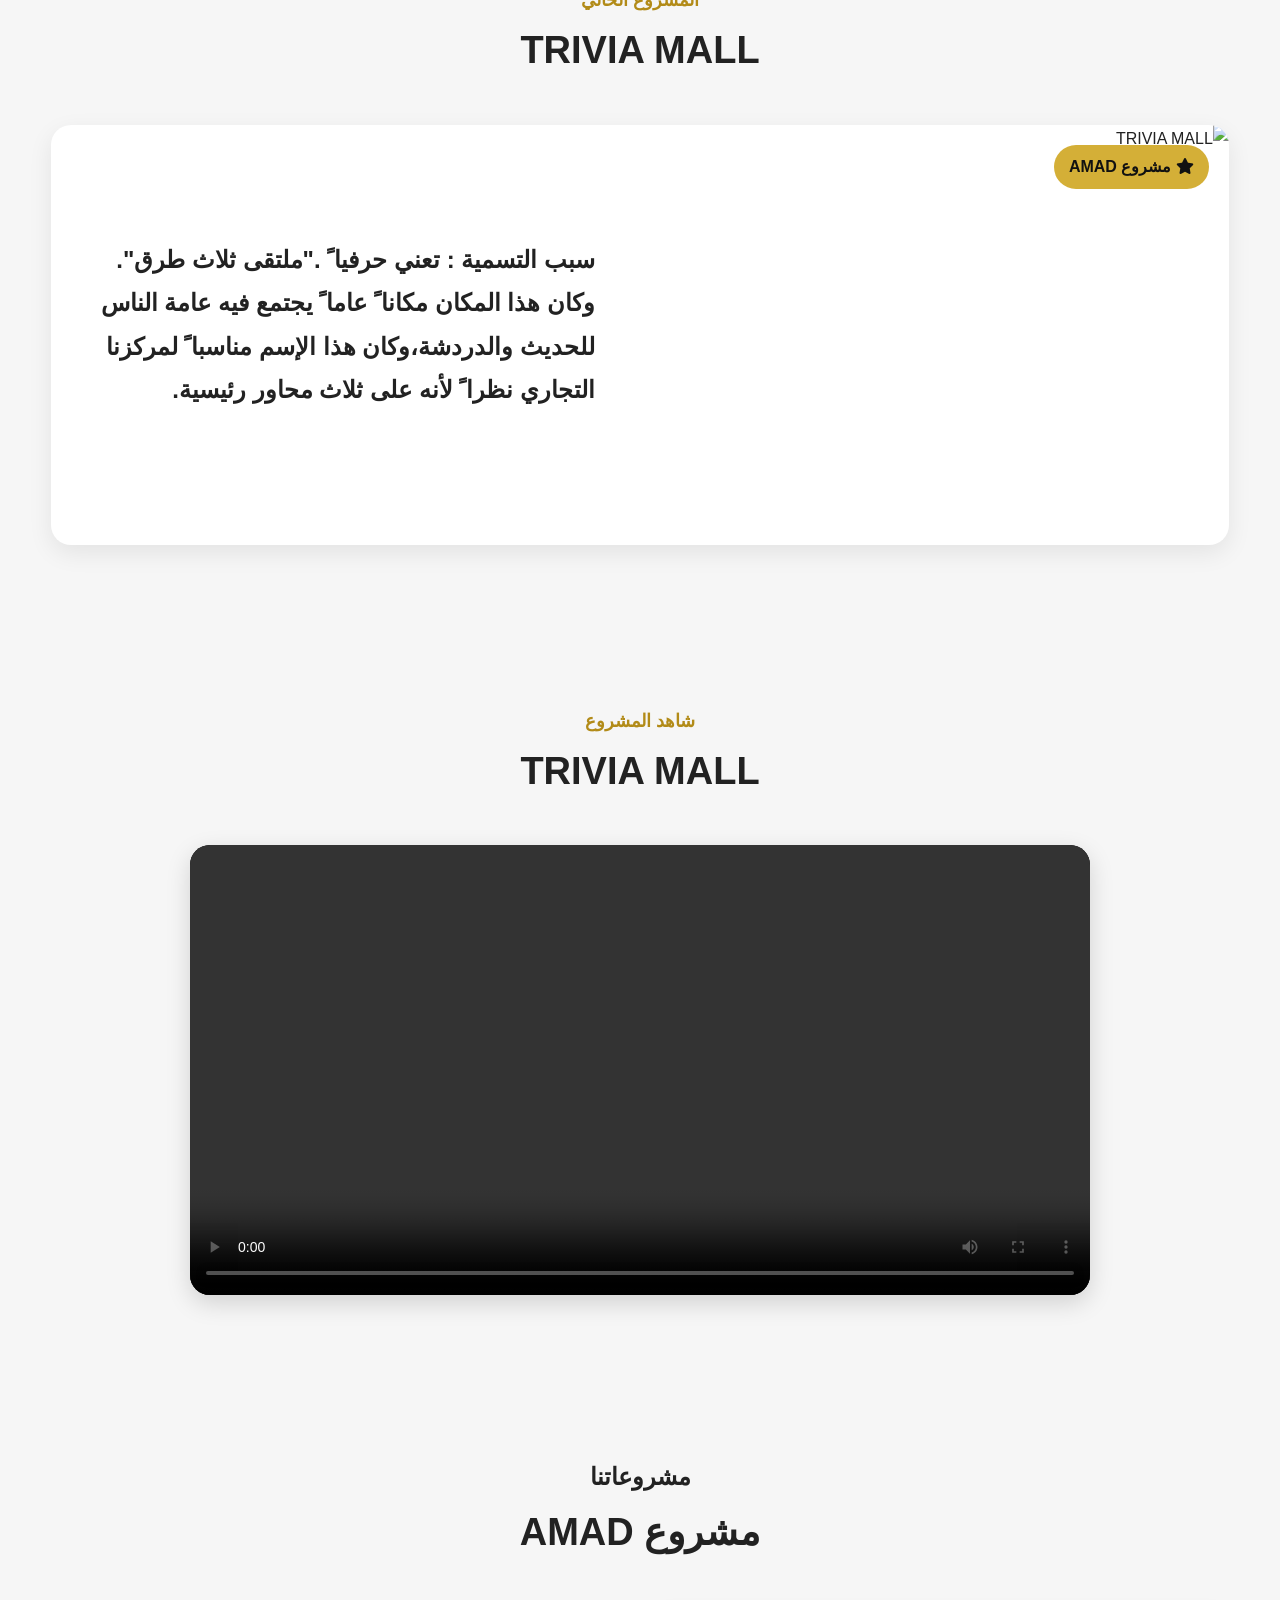
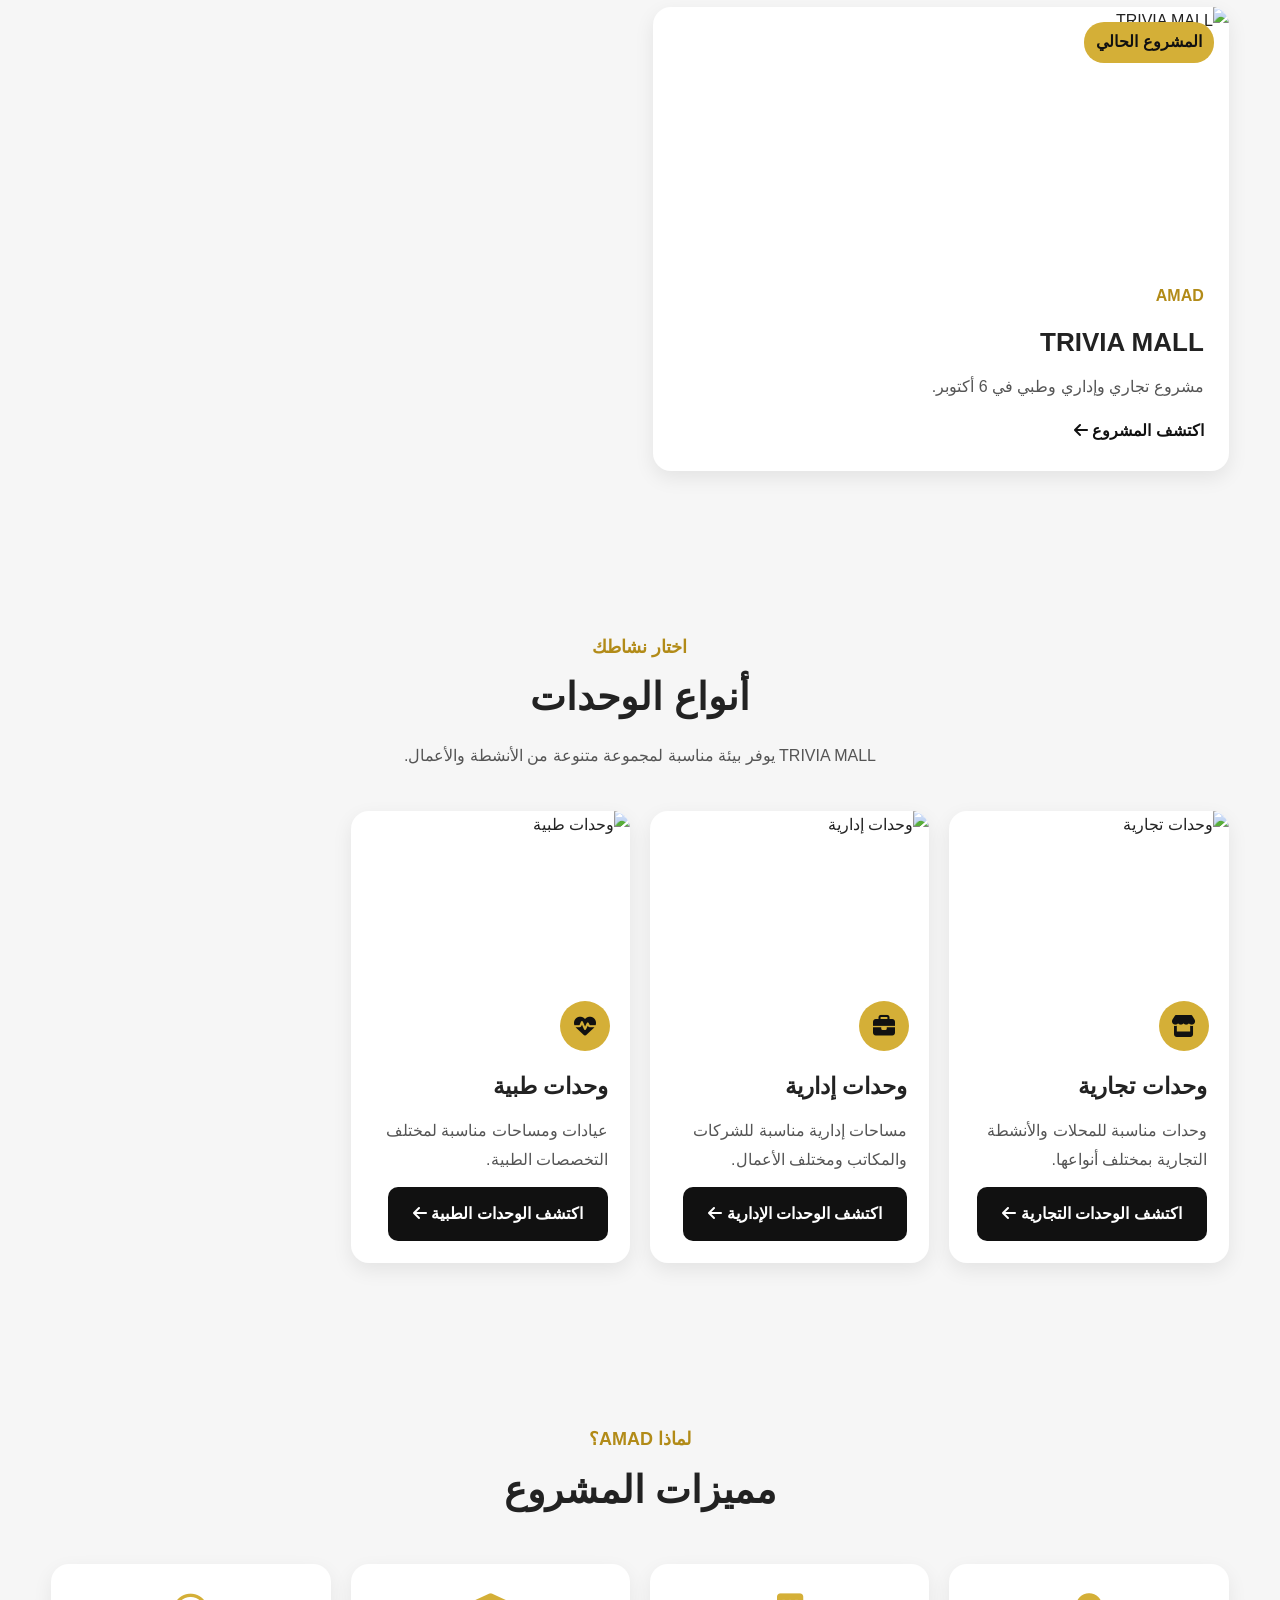
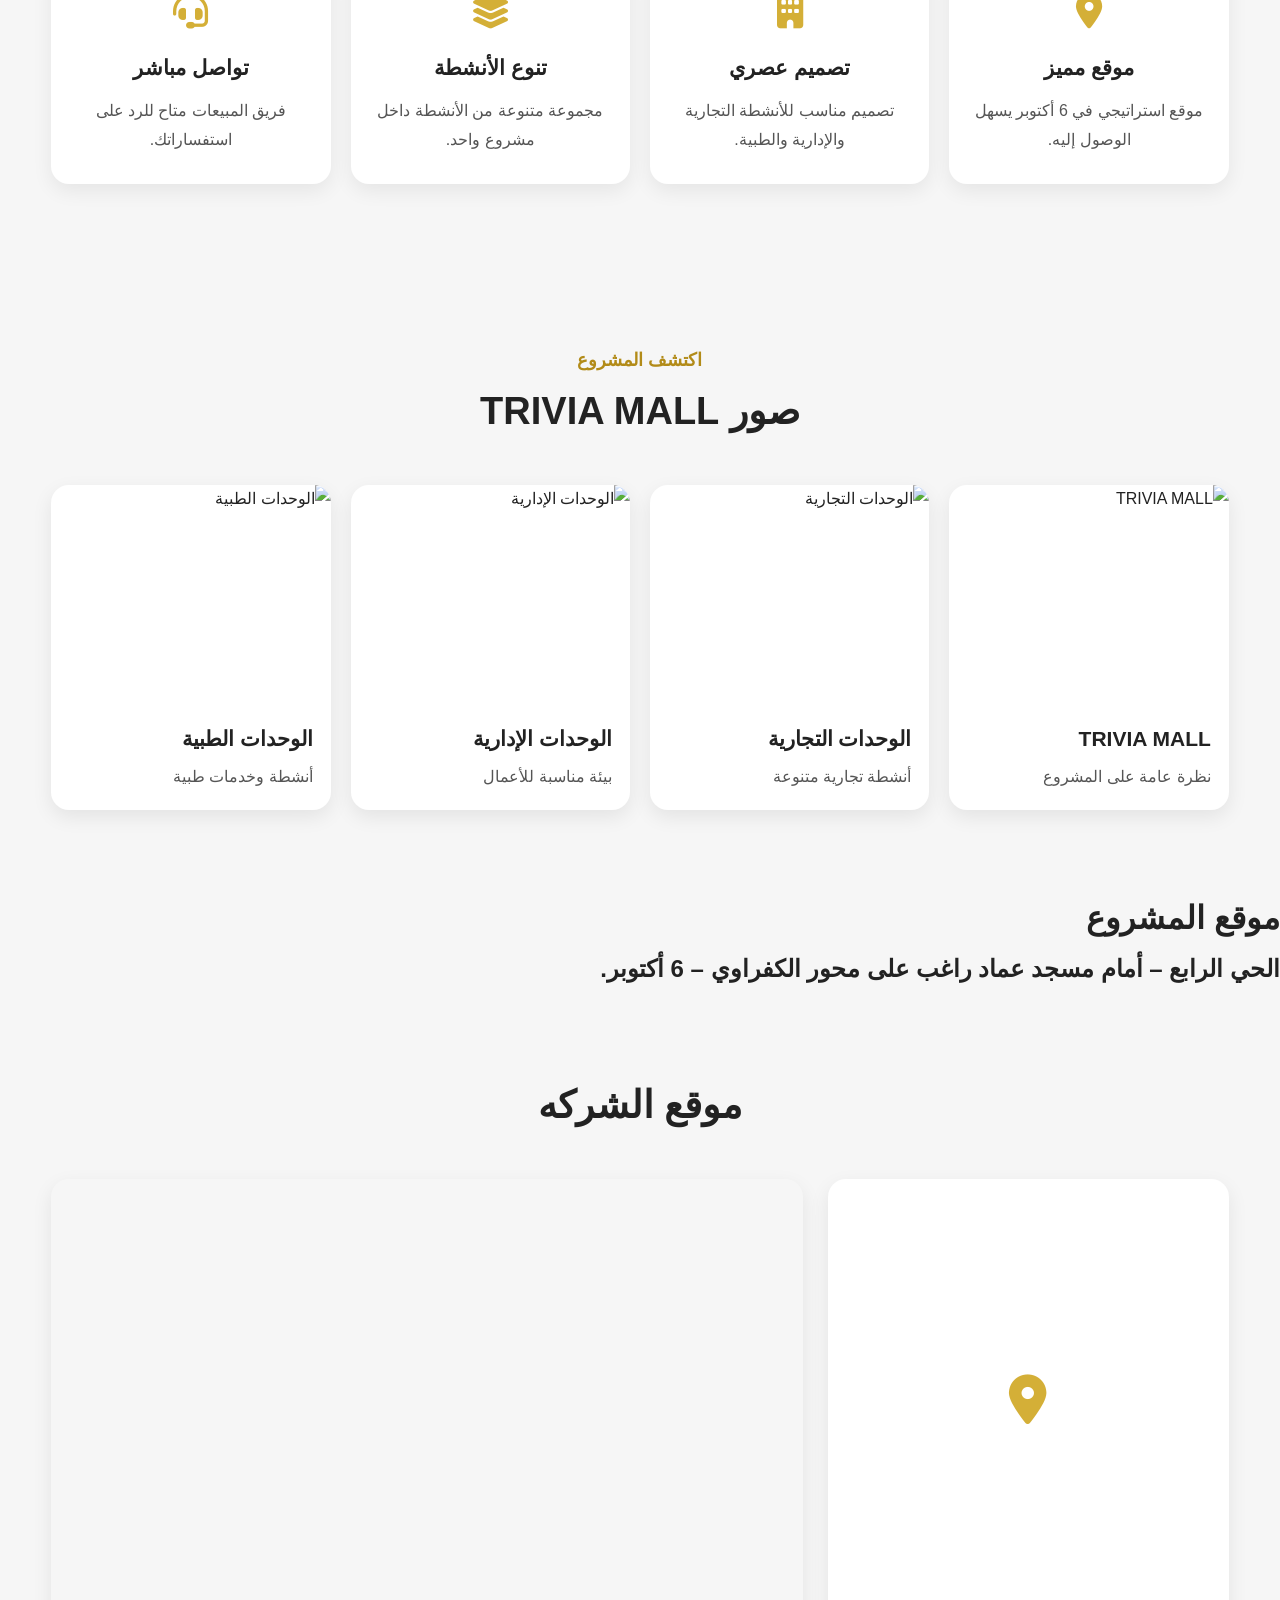
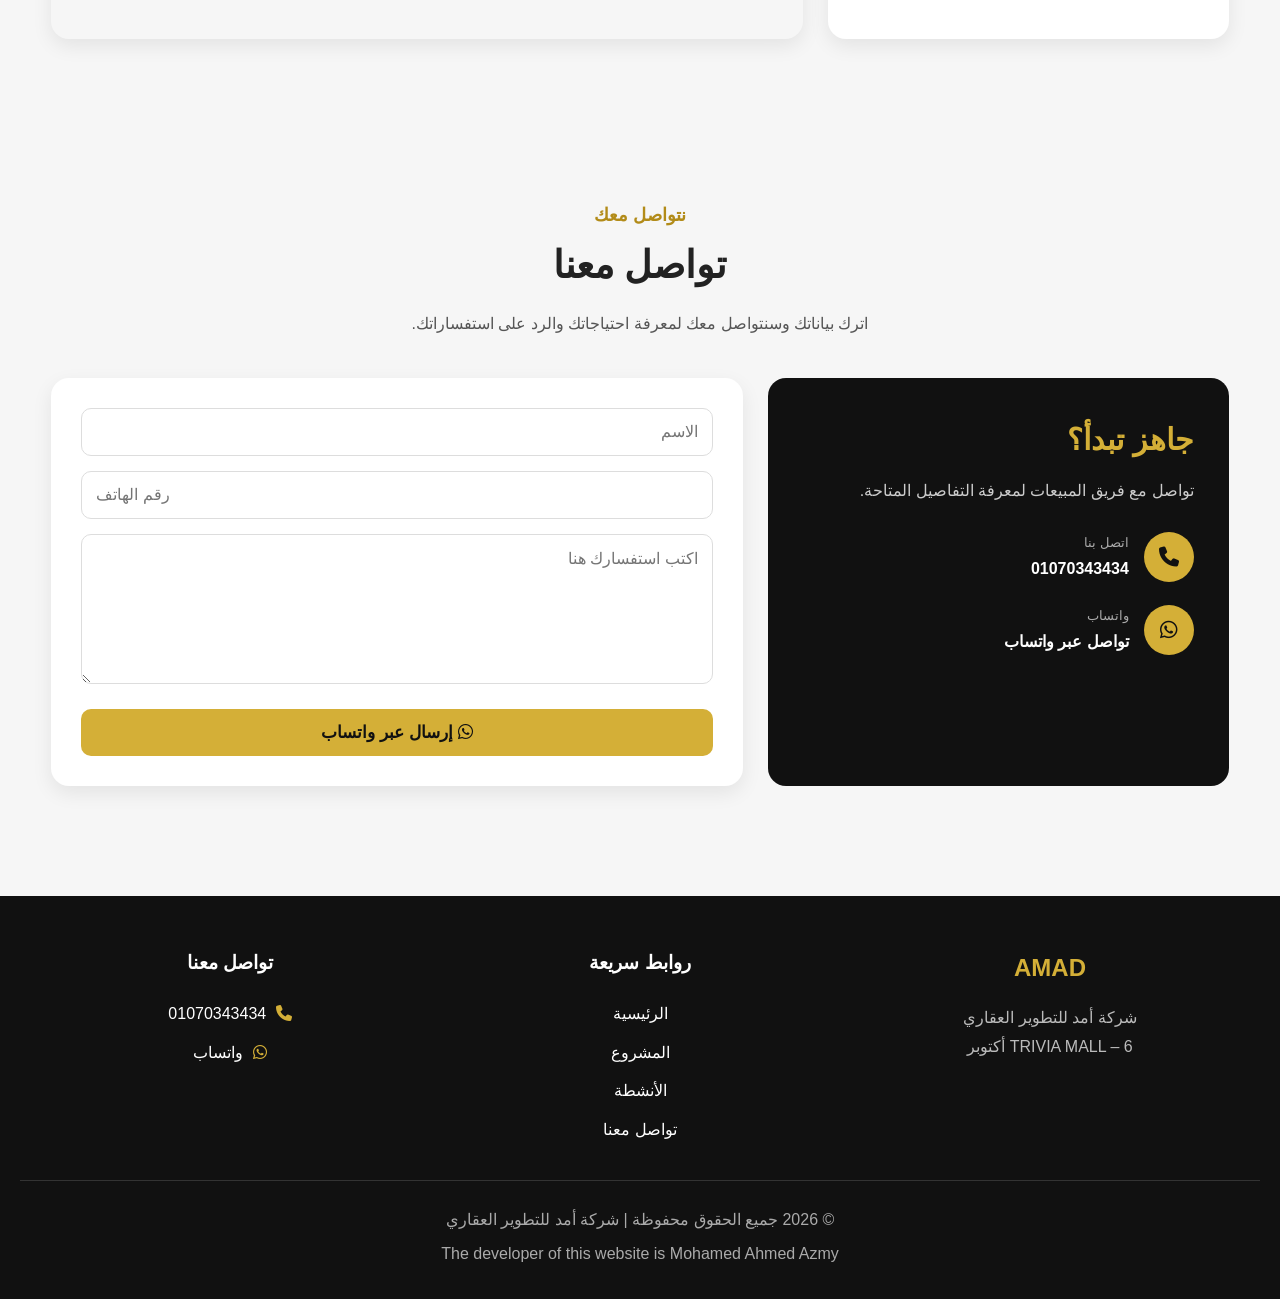
==== commit 20fac7e5: "Add files via upload" ====
--- a/index.html
+++ b/index.html
@@ -49,31 +49,51 @@
 
     <!-- Header -->
     <header>
-    <nav class="navbar">
-
-        <a href="#home" class="logo">
-            AMAD
-        </a>
-
-        <!-- زر القائمة -->
-        <button class="menu-toggle" id="menuToggle" aria-label="فتح القائمة">
-            ☰
-        </button>
-
-        <ul class="nav-links" id="navLinks">
-
-            <li><a href="#home">الرئيسية</a></li>
-            <li><a href="#about">من نحن</a></li>
-            <li><a href="#project">المشروع</a></li>
-            <li><a href="#services">الأنشطة</a></li>
-            <li><a href="#why-us">لماذا AMAD؟</a></li>
-            <li><a href="#location">الموقع</a></li>
-            <li><a href="#contact">تواصل معنا</a></li>
-
-        </ul>
+        <nav class="navbar">
+
+            <a href="#home" class="logo">
+                AMAD
+            </a>
+
+            <ul class="nav-links">
+
+                <li><a href="#home">الرئيسية</a></li>
+                <li><a href="#about">من نحن</a></li>
+                <li><a href="#project">المشروع</a></li>
+                <li><a href="#services">الأنشطة</a></li>
+                <li><a href="#why-us">لماذا AMAD؟</a></li>
+                <li><a href="#location">الموقع</a></li>
+                <li><a href="#contact">تواصل معنا</a></li>
+
+            </ul>
+
+        </nav>
+    </header>
+
+
+            <ul class="nav-links">
+
+                <li><a href="#home">الرئيسية</a></li>
+                <li><a href="#about">من نحن</a></li>
+                <li><a href="#project">المشروع</a></li>
+                <li><a href="#services">الأنشطة</a></li>
+                <li><a href="#why-us">لماذا AMAD؟</a></li>
+                <li><a href="#location">الموقع</a></li>
+                <li><a href="#contact">تواصل معنا</a></li>
+
+            </ul>
+      </a>
+      
+
+      <ul class="nav-links" id="navLinks">
+
+        
+        
+
+      </ul>
 
     </nav>
-</header>
+  </header>
 
     <!-- Hero -->
     <section class="hero" id="home">
@@ -103,7 +123,7 @@
                 </a>
 
                 <a href="#contact" class="second-btn">
-                    <i class="fa-solid fa-headset"></i>ر 
+                    <i class="fa-solid fa-headset"></i> 
                     تواصل مع المبيعات
                 </a>
 
@@ -260,7 +280,7 @@
 
             <video controls playsinline preload="metadata">
 
-                <source src="trivia-mall.mp4" type="video/mp4">
+                <source src="Branding video v3 (1).mp4" type="video/mp4">
 
                 المتصفح لا يدعم تشغيل الفيديو.
 
--- a/style.css
+++ b/style.css
@@ -1177,47 +1177,3 @@
         font-size: 27px;
     }
 }
-/* زر القائمة */
-.menu-toggle {
-    display: none;
-    background: none;
-    border: none;
-    font-size: 32px;
-    cursor: pointer;
-    color: inherit;
-}
-
-/* الموبايل */
-@media (max-width: 768px) {
-
-    .menu-toggle {
-        display: block;
-    }
-
-    .navbar {
-        position: relative;
-    }
-
-    .nav-links {
-        display: none;
-        position: absolute;
-        top: 100%;
-        right: 0;
-        width: 100%;
-        flex-direction: column;
-        text-align: center;
-        padding: 20px 0;
-        margin: 0;
-        background: white;
-        box-shadow: 0 5px 15px rgba(0, 0, 0, 0.1);
-        z-index: 1000;
-    }
-
-    .nav-links.active {
-        display: flex;
-    }
-
-    .nav-links li {
-        margin: 10px 0;
-    }
-}
